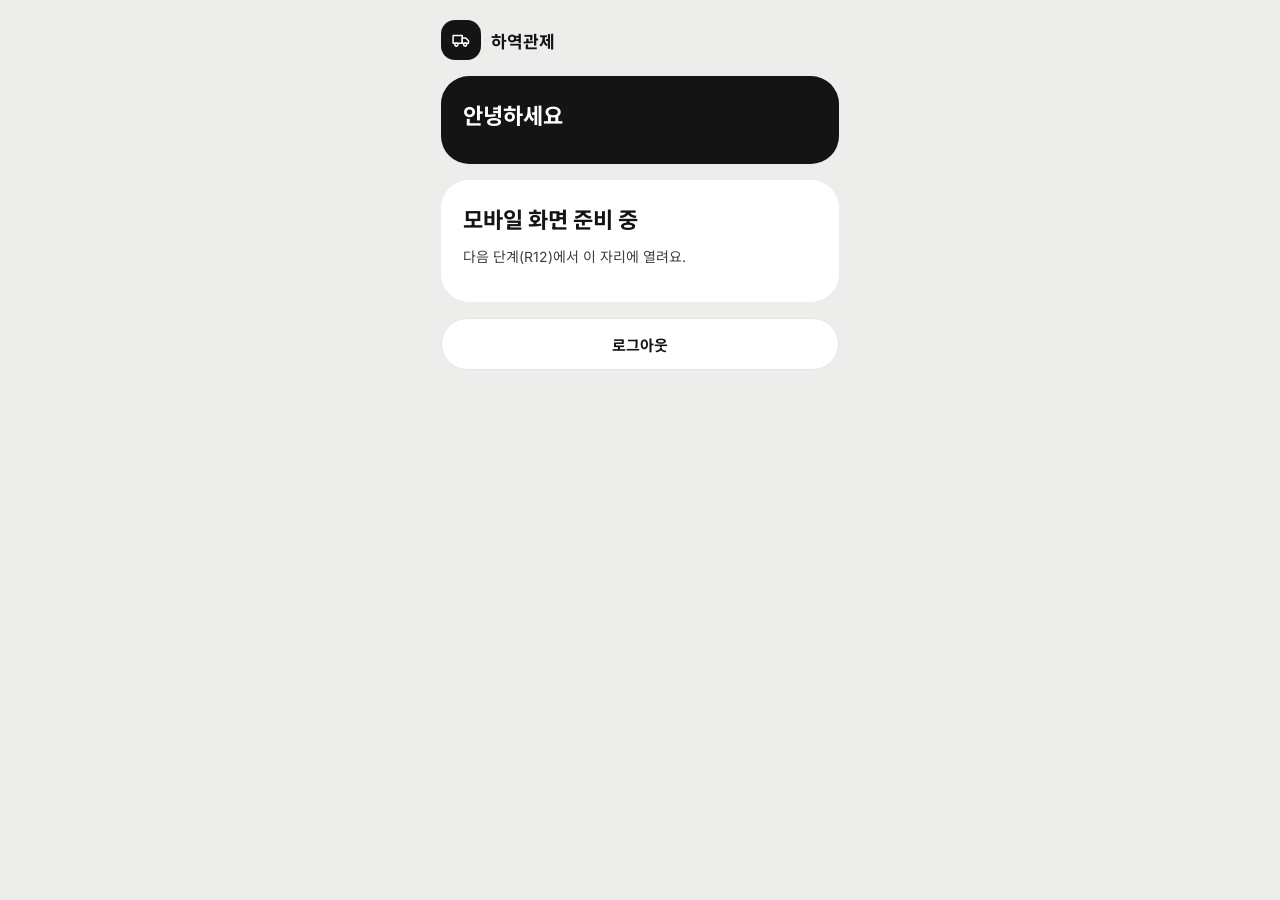
==== web/m/index.html @ d95c1f0a "R11 v12: 계정 · 로그인 · 회원가입(PC · 모바일) · 역할 권한 - app/auth.py: users·sessions SQLite(data/auth.db, --chec" ====
<!doctype html>
<html lang="ko">
<head>
<meta charset="utf-8">
<meta name="viewport" content="width=device-width,initial-scale=1">
<title>하역관제 · 모바일</title>
<link rel="preconnect" href="https://fonts.googleapis.com"><link rel="stylesheet" href="https://fonts.googleapis.com/css2?family=Inter:wght@400;500;600;700&family=Noto+Sans+KR:wght@400;500;700&display=swap">
<link rel="stylesheet" href="/web/auth.css">
<style>
.wrap{max-width:430px;margin:0 auto;min-height:100vh;padding:20px 16px 24px;display:flex;flex-direction:column;gap:16px}
.top{display:flex;align-items:center;justify-content:space-between;gap:10px}
.who{font-size:13px;color:var(--muted);font-weight:600}
.box{background:#fff;border-radius:28px;padding:22px;display:flex;flex-direction:column;gap:12px}
.box h1{font-size:22px;margin:0} .box p{margin:0;font-size:14px;color:var(--ink-2);line-height:1.6}
.dark{background:var(--ink);color:#fff} .dark p{color:#C9CDD1}
ul{margin:0;padding-left:18px;font-size:13.5px;color:var(--ink-2);line-height:1.8}
</style>
</head>
<body>
<main class="wrap">
  <div class="top"><div class="brandrow"><span class="logo" aria-hidden="true"><svg width="20" height="20" viewBox="0 0 24 24" fill="none" stroke="currentColor" stroke-width="1.8" stroke-linecap="round" stroke-linejoin="round"><path d="M2.5 6.5h11v9.5h-11z"/><path d="M13.5 9.5h4.2l3.3 3.4v3.1h-7.5z"/><circle cx="6.5" cy="17.5" r="1.9"/><circle cx="17" cy="17.5" r="1.9"/></svg></span>하역관제</div><span class="who" id="who"></span></div>
  <section class="box dark"><h1 id="hi">안녕하세요</h1><p id="role"></p></section>
  <section class="box"><h1>모바일 화면 준비 중</h1><p>다음 단계(R12)에서 이 자리에 열려요.</p><ul id="next"></ul></section>
  <button class="btn" id="out">로그아웃</button>
</main>
<script>
const $=s=>document.querySelector(s), esc=s=>String(s??'').replace(/[&<>"]/g,c=>({'&':'&amp;','<':'&lt;','>':'&gt;','"':'&quot;'}[c]));
fetch('/api/me').then(r=>{ if(r.status===401){ location.replace('/login'); return null; } return r.json(); }).then(u=>{ if(!u) return;
  $('#who').textContent=u.role_name; $('#hi').textContent=u.name+'님, 안녕하세요';
  $('#role').textContent=u.role==='driver'?'차량 '+((u.vehicle||{}).plate||'')+' · '+((u.vehicle||{}).tonnage||'')+' · '+((u.vehicle||{}).carrier||''):'담당 하역장 '+(u.hoppers||[]).map(h=>h==='YARD'?'대기장':'호퍼 '+h).join(' · ');
  $('#next').innerHTML=(u.role==='driver'?['운행 등록(싣고 온 원료 · 중량)','대기 — 내 순번 · 예상 호출','호출 — ○번 베이로 이동','도착 확인 · 덤프 하역 안전 경고']:['하역 현황 · 안전 경고 확인/오탐지','호출 순번 승인 · 변경','알림 · 내 정보']).map(x=>'<li>'+esc(x)+'</li>').join(''); });
$('#out').onclick=()=>fetch('/api/auth/logout',{method:'POST'}).then(()=>location.replace('/login'));
</script>
</body>
</html>
---- web/auth.css ----
/* 로그인 · 회원가입 · 모바일 공통 (R11, 시안 PC/모바일 로그인 · 회원가입) */
:root{--ink:#141414;--ink-2:#3C4043;--muted:#5F6368;--bg:#EDEDEB;--card:#FFFFFF;--soft:#F3F3F1;--soft-2:#F6F6F4;--line:#E4E4E1;--red:#D7263D;--blue:#1D47B8;--blue-bg:#E6EDFF}
*{box-sizing:border-box}
html,body{margin:0;background:var(--bg);color:var(--ink);font-family:Inter,'Noto Sans KR',system-ui,sans-serif}
a{color:var(--blue)}
.logo{width:40px;height:40px;border-radius:14px;background:var(--ink);color:#fff;display:flex;align-items:center;justify-content:center;flex:none}
.logo.inv{background:#fff;color:var(--ink)}
.brandrow{display:flex;align-items:center;gap:10px;font-size:17px;font-weight:700}
.chip{display:inline-flex;align-items:center;gap:4px;padding:3px 9px;border-radius:999px;font-size:12px;font-weight:600;background:var(--soft);color:var(--ink-2)}
.chip.dark{background:#FFFFFF1F;color:#fff} .chip.blue{background:var(--blue-bg);color:var(--blue)}
.fld{display:flex;flex-direction:column;gap:6px;font-size:13px;color:var(--ink-2);font-weight:600;min-width:0}
.fld input,.fld select{width:100%;min-height:48px;padding:0 14px;border-radius:14px;border:1px solid var(--line);background:#fff;font:inherit;font-size:14.5px;font-weight:500;color:var(--ink)}
.fld input:focus,.fld select:focus{outline:2px solid var(--ink);outline-offset:1px;border-color:var(--ink)}
.fld .err{color:var(--red);font-size:12px;font-weight:600;min-height:0}
.fld.bad input,.fld.bad select{border-color:var(--red)}
.chk{display:flex;gap:10px;align-items:flex-start;font-size:13.5px;min-height:24px;cursor:pointer}
.chk input{width:20px;height:20px;accent-color:var(--ink);flex-shrink:0;margin:0}
.chk small{display:block;font-size:12px;color:var(--muted);font-weight:400;margin-top:2px}
.btn{display:inline-flex;align-items:center;justify-content:center;gap:6px;min-height:52px;padding:0 20px;border-radius:999px;border:1px solid var(--line);background:#fff;color:var(--ink);font:inherit;font-size:15px;font-weight:700;cursor:pointer;text-decoration:none}
.btn.dark{background:var(--ink);border-color:var(--ink);color:#fff} .btn:disabled{opacity:.5;cursor:not-allowed}
.btn.sm{min-height:48px;font-size:13px;padding:0 14px}
.msg{border-radius:14px;padding:12px 14px;font-size:13.5px;font-weight:600;line-height:1.5}
.msg.bad{background:#FBDDE1;color:var(--red)} .msg.ok{background:#DDF0E5;color:#1F7A4F} .msg.info{background:var(--soft-2);color:var(--ink-2);font-weight:500}
.msg:empty{display:none}
.note{display:flex;gap:10px;background:var(--soft-2);border-radius:16px;padding:14px 16px;font-size:13px;color:var(--ink-2);line-height:1.5}
.sr{position:absolute;width:1px;height:1px;overflow:hidden;clip:rect(0 0 0 0)}
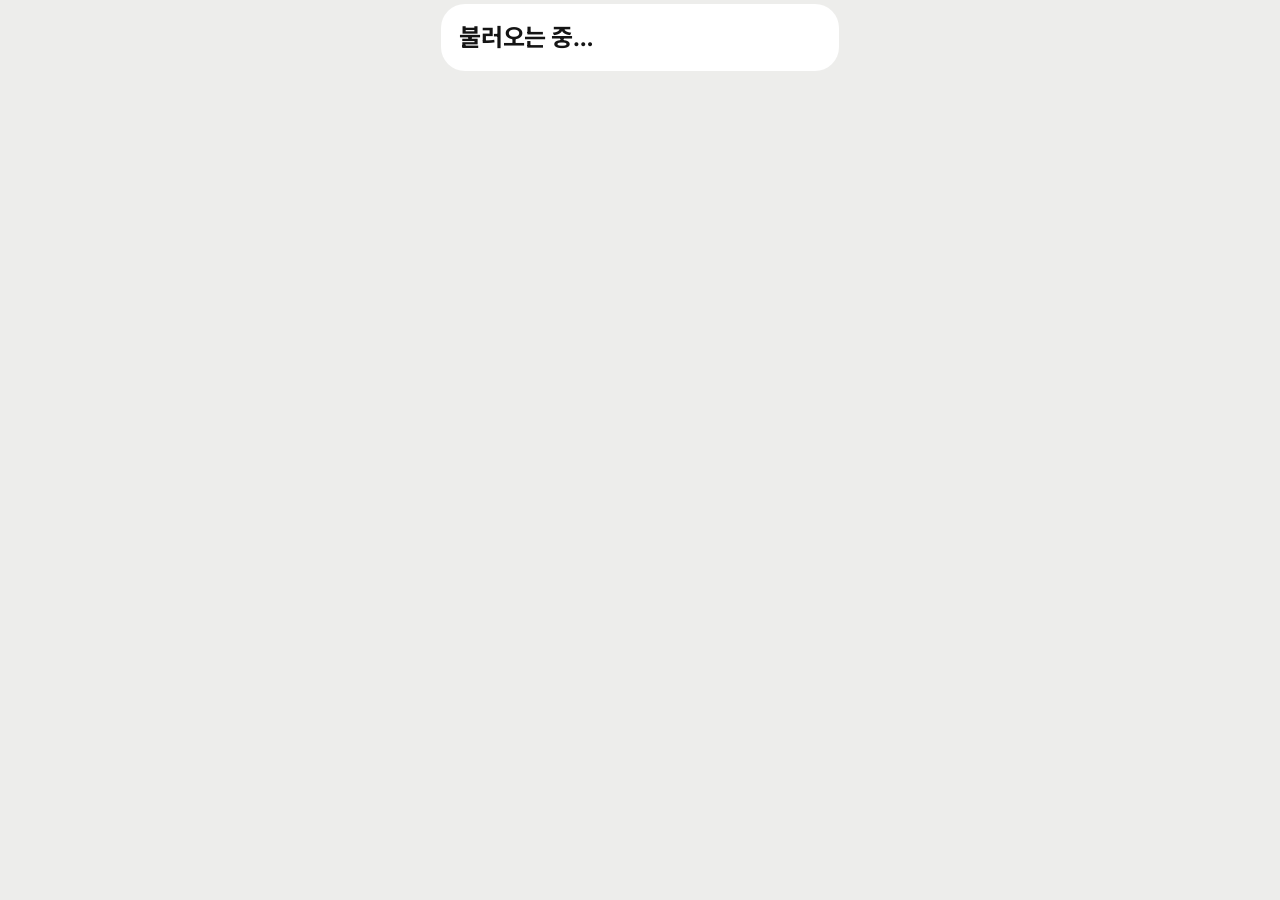
==== commit ae1de5c5: "R12 v13: 모바일 화면 — 운전자 5화면 · 현장 담당자 4탭 · 역할별 실시간 · CALL_ACK/수동 BAY_ENTER - 운전자(/m/): 운행 등록(GATE_IN so" ====
--- a/web/m/index.html
+++ b/web/m/index.html
@@ -2,34 +2,213 @@
 <html lang="ko">
 <head>
 <meta charset="utf-8">
-<meta name="viewport" content="width=device-width,initial-scale=1">
+<meta name="viewport" content="width=device-width,initial-scale=1,viewport-fit=cover">
+<meta name="theme-color" content="#EDEDEB">
 <title>하역관제 · 모바일</title>
 <link rel="preconnect" href="https://fonts.googleapis.com"><link rel="stylesheet" href="https://fonts.googleapis.com/css2?family=Inter:wght@400;500;600;700&family=Noto+Sans+KR:wght@400;500;700&display=swap">
 <link rel="stylesheet" href="/web/auth.css">
 <style>
-.wrap{max-width:430px;margin:0 auto;min-height:100vh;padding:20px 16px 24px;display:flex;flex-direction:column;gap:16px}
-.top{display:flex;align-items:center;justify-content:space-between;gap:10px}
-.who{font-size:13px;color:var(--muted);font-weight:600}
-.box{background:#fff;border-radius:28px;padding:22px;display:flex;flex-direction:column;gap:12px}
-.box h1{font-size:22px;margin:0} .box p{margin:0;font-size:14px;color:var(--ink-2);line-height:1.6}
-.dark{background:var(--ink);color:#fff} .dark p{color:#C9CDD1}
-ul{margin:0;padding-left:18px;font-size:13.5px;color:var(--ink-2);line-height:1.8}
+body{-webkit-tap-highlight-color:transparent}
+.app{max-width:430px;margin:0 auto;min-height:100vh;display:flex;flex-direction:column}
+.bar{display:flex;align-items:center;justify-content:space-between;gap:10px;padding:16px 16px 8px;font-size:13px;color:var(--muted);font-weight:600}
+.bar b{color:var(--ink);font-size:15px} .live{display:inline-flex;align-items:center;gap:6px} .live i{width:8px;height:8px;border-radius:50%;background:#B0B4B8} .live.on i{background:#1F7A4F}
+.body{flex:1;padding:4px 16px 120px;display:flex;flex-direction:column;gap:12px}
+.card{background:#fff;border-radius:24px;padding:18px;display:flex;flex-direction:column;gap:10px}
+.card.dark{background:var(--ink);color:#fff} .card.dark .cap{color:#C9CDD1}
+.card.red{background:var(--red);color:#fff} .card.blue{background:#1D47B8;color:#fff}
+h1{font-size:24px;line-height:1.3;margin:0;letter-spacing:-.01em} h2{font-size:17px;margin:0}
+.cap{font-size:13px;color:var(--muted);line-height:1.5} .big{font-size:30px;font-weight:700;line-height:1.1}
+.row{display:flex;align-items:center;justify-content:space-between;gap:8px}
+.tiles{display:grid;grid-template-columns:repeat(2,minmax(0,1fr));gap:8px}
+.tile{background:var(--soft-2);border-radius:16px;padding:12px 14px} .tile .k{font-size:12px;color:var(--muted);font-weight:600} .tile .v{font-size:24px;font-weight:700;margin-top:2px}
+.tile .v small{font-size:13px;color:var(--muted);font-weight:600}
+.steps{list-style:none;margin:0;padding:0;display:flex;flex-direction:column}
+.steps li{display:flex;align-items:center;gap:10px;padding:8px 0;font-size:14px;color:var(--muted);border-top:1px solid #EFEFEC}
+.steps li:first-child{border-top:0} .steps li i{width:12px;height:12px;border-radius:50%;border:2px solid #C9CDD1;flex:none}
+.steps li.on{color:var(--ink);font-weight:600} .steps li.on i{background:var(--ink);border-color:var(--ink)} .steps li.now i{background:#1D47B8;border-color:#1D47B8;box-shadow:0 0 0 4px #E6EDFF}
+.steps li span{margin-left:auto;font-variant-numeric:tabular-nums}
+.chips{display:flex;flex-wrap:wrap;gap:8px} .chips button{min-height:44px;padding:0 16px;border-radius:999px;border:1px solid var(--line);background:#fff;font:inherit;font-size:14px;font-weight:600;color:var(--ink-2)}
+.chips button[aria-pressed="true"]{background:var(--ink);border-color:var(--ink);color:#fff}
+.dock{position:fixed;left:0;right:0;bottom:0;padding:12px 16px calc(12px + env(safe-area-inset-bottom));background:linear-gradient(transparent,var(--bg) 30%);display:flex;flex-direction:column;gap:8px;max-width:430px;margin:0 auto}
+.dock .btn{width:100%;min-height:56px;font-size:16px}
+.btn.white{background:#fff;color:var(--ink);border-color:#fff} .btn.red{background:var(--red);border-color:var(--red);color:#fff}
+.tabs{position:fixed;left:0;right:0;bottom:0;max-width:430px;margin:0 auto;background:#fff;border-top:1px solid var(--line);display:grid;grid-template-columns:repeat(4,1fr);padding-bottom:env(safe-area-inset-bottom)}
+.tabs button{min-height:60px;border:0;background:transparent;font:inherit;font-size:12.5px;font-weight:600;color:var(--muted);display:flex;flex-direction:column;align-items:center;justify-content:center;gap:2px;position:relative}
+.tabs button[aria-selected="true"]{color:var(--ink)} .tabs button i{font-style:normal;font-size:18px}
+.tabs .n{position:absolute;top:8px;left:55%;min-width:18px;height:18px;border-radius:9px;background:var(--red);color:#fff;font-size:11px;display:flex;align-items:center;justify-content:center;padding:0 5px}
+.hops{display:grid;grid-template-columns:repeat(2,minmax(0,1fr));gap:8px}
+.hop{background:#fff;border-radius:18px;padding:14px} .hop b{font-size:15px} .hop .pct{font-size:24px;font-weight:700}
+.lv{display:inline-flex;padding:2px 8px;border-radius:999px;font-size:11.5px;font-weight:700}
+.lv.ok{background:#E6EDFF;color:#1D47B8} .lv.warn{background:#FFF1D6;color:#8A5A00} .lv.crit,.lv.down{background:#FFE9DD;color:#B8420A}
+.ap{background:#fff;border-radius:20px;padding:14px 16px;display:flex;flex-direction:column;gap:6px}
+.ap .t{display:flex;align-items:center;gap:8px;font-size:15px;font-weight:700} .ap .rk{width:26px;height:26px;border-radius:50%;background:var(--ink);color:#fff;display:inline-flex;align-items:center;justify-content:center;font-size:13px}
+.ap .btns{display:grid;grid-template-columns:1fr 1fr;gap:8px;margin-top:4px} .ap .btns .btn{min-height:48px}
+.eff{display:inline-flex;padding:2px 8px;border-radius:999px;background:#DDF0E5;color:#1F7A4F;font-size:12px;font-weight:700} .eff.bad{background:#FBDDE1;color:var(--red)}
+.al{background:#fff;border-radius:18px;padding:12px 14px;display:flex;gap:10px;align-items:center;font-size:13.5px} .al div{flex:1}
+.sheet{position:fixed;inset:0;background:rgba(0,0,0,.35);display:flex;align-items:flex-end;justify-content:center;z-index:20} .sheet[hidden]{display:none}
+.sheet .in{background:#fff;border-radius:24px 24px 0 0;padding:20px 16px calc(20px + env(safe-area-inset-bottom));width:100%;max-width:430px;display:flex;flex-direction:column;gap:10px}
+.toast{position:fixed;left:50%;top:16px;transform:translateX(-50%);background:var(--ink);color:#fff;border-radius:999px;padding:10px 16px;font-size:13.5px;font-weight:600;z-index:30;max-width:90vw} .toast[hidden]{display:none}
+.alarm{min-height:100vh;background:var(--red);color:#fff;display:flex;flex-direction:column;padding:20px 16px 160px;gap:16px}
+.alarm .k{font-size:13px;opacity:.85;font-weight:600} .alarm h1{font-size:34px} .alarm .facts{display:grid;grid-template-columns:repeat(3,minmax(0,1fr));gap:8px} .alarm{overflow-x:hidden} .alarm .facts div{min-width:0;font-size:12.5px} .alarm .facts b{font-size:17px!important;word-break:keep-all;overflow-wrap:anywhere}
+.alarm .facts div{background:rgba(255,255,255,.14);border-radius:16px;padding:12px} .alarm .facts b{display:block;font-size:20px;margin-top:2px}
 </style>
 </head>
 <body>
-<main class="wrap">
-  <div class="top"><div class="brandrow"><span class="logo" aria-hidden="true"><svg width="20" height="20" viewBox="0 0 24 24" fill="none" stroke="currentColor" stroke-width="1.8" stroke-linecap="round" stroke-linejoin="round"><path d="M2.5 6.5h11v9.5h-11z"/><path d="M13.5 9.5h4.2l3.3 3.4v3.1h-7.5z"/><circle cx="6.5" cy="17.5" r="1.9"/><circle cx="17" cy="17.5" r="1.9"/></svg></span>하역관제</div><span class="who" id="who"></span></div>
-  <section class="box dark"><h1 id="hi">안녕하세요</h1><p id="role"></p></section>
-  <section class="box"><h1>모바일 화면 준비 중</h1><p>다음 단계(R12)에서 이 자리에 열려요.</p><ul id="next"></ul></section>
-  <button class="btn" id="out">로그아웃</button>
-</main>
+<div class="app" id="app"><div class="body"><div class="card"><h1>불러오는 중…</h1></div></div></div>
+<div class="toast" id="toast" role="status" hidden></div>
 <script>
 const $=s=>document.querySelector(s), esc=s=>String(s??'').replace(/[&<>"]/g,c=>({'&':'&amp;','<':'&lt;','>':'&gt;','"':'&quot;'}[c]));
-fetch('/api/me').then(r=>{ if(r.status===401){ location.replace('/login'); return null; } return r.json(); }).then(u=>{ if(!u) return;
-  $('#who').textContent=u.role_name; $('#hi').textContent=u.name+'님, 안녕하세요';
-  $('#role').textContent=u.role==='driver'?'차량 '+((u.vehicle||{}).plate||'')+' · '+((u.vehicle||{}).tonnage||'')+' · '+((u.vehicle||{}).carrier||''):'담당 하역장 '+(u.hoppers||[]).map(h=>h==='YARD'?'대기장':'호퍼 '+h).join(' · ');
-  $('#next').innerHTML=(u.role==='driver'?['운행 등록(싣고 온 원료 · 중량)','대기 — 내 순번 · 예상 호출','호출 — ○번 베이로 이동','도착 확인 · 덤프 하역 안전 경고']:['하역 현황 · 안전 경고 확인/오탐지','호출 순번 승인 · 변경','알림 · 내 정보']).map(x=>'<li>'+esc(x)+'</li>').join(''); });
-$('#out').onclick=()=>fetch('/api/auth/logout',{method:'POST'}).then(()=>location.replace('/login'));
+let ME=null, D=null, tab='home', busy=false, live=false, cargoSel=null, toastT=null;
+const HN=h=>h==='YARD'?'대기장':'호퍼 '+h;
+function toast(m){ $('#toast').textContent=m; $('#toast').hidden=false; clearTimeout(toastT); toastT=setTimeout(()=>$('#toast').hidden=true,2600); }
+async function api(u,o){ const r=await fetch(u,o); if(r.status===401){ location.replace('/login'); throw new Error('login'); } const d=await r.json().catch(()=>({})); if(!r.ok) throw new Error(d.detail||('오류 '+r.status)); return d; }
+const post=(u,b)=>api(u,{method:'POST',headers:b?{'Content-Type':'application/json'}:{},body:b?JSON.stringify(b):undefined});
+function bar(){ return '<div class="bar"><span><b>'+esc(ME.role_name)+'</b> · '+esc(ME.name)+'</span><span class="live'+(live?' on':'')+'" title="실시간 연결"><i></i>'+(D&&D.clock?esc(D.clock.slice(11,16)):'')+'</span></div>'; }
+
+/* ---------- 운전자 ---------- */
+function driver(){
+  const v=D.vehicle, q=D.queue, sf=D.safety;
+  if(sf) return alarm(sf);
+  if(!v) return register();
+  if(v.state==='arrived'||v.state==='yard') return waiting(v,q);
+  if(v.state==='moving'&&v.app&&!v.acked) return called(v);
+  if(v.state==='moving'||v.state==='queue') return arrive(v);
+  if(v.state==='working') return working(v);
+  return finished(v);
+}
+function steps(cur){ const S=D.steps||[]; let now=S.findIndex(s=>!s.t); if(now<0) now=S.length;
+  return '<div class="card"><h2>진행 상황</h2><ul class="steps">'+S.map((s,i)=>'<li class="'+(s.t?'on':'')+(i===now?' now':'')+'"><i></i>'+esc(s.k)+'<span>'+esc(s.t||'')+'</span></li>').join('')+'</ul></div>'; }
+function vline(v){ return esc(v.cargo)+' '+v.load_t+'t'+(v.order?' · 오더 '+esc(v.order):''); }
+function register(){
+  const cargos=(window.CARGOS||[]), top=['석회석','분코크스','밀스케일'], rest=cargos.filter(c=>!top.includes(c));
+  const car=ME.vehicle||{};
+  let h=bar()+'<div class="body">';
+  if(D.trips_today) h+='<div class="card" style="background:#DDF0E5"><b style="color:#1F7A4F">하역 완료 · 오늘 운행 '+D.trips_today+'회</b><span class="cap">'+(D.last_trip?esc(D.last_trip.cargo)+' '+D.last_trip.load_t+'t · '+esc(HN(D.last_trip.sector||''))+' · 대기 '+D.last_trip.wait_min+'분':'')+'</span></div>';
+  h+='<div><h1>오늘 운행 등록</h1><p class="cap" style="margin:4px 0 0">운행할 때마다 싣고 온 원료를 등록해요. 가입 정보와 별개예요.</p></div>'+
+    '<div class="card"><span class="cap">내 차량 · 가입 정보</span><b style="font-size:17px">'+esc(car.plate)+' · '+esc(car.tonnage||'')+' 덤프</b><span class="cap">'+esc(car.carrier||'')+'</span></div>'+
+    '<div class="card"><h2>원료</h2><div class="chips" id="cg">'+top.map(c=>'<button data-c="'+esc(c)+'" aria-pressed="'+(cargoSel===c)+'">'+esc(c)+'</button>').join('')+
+    '</div><label class="fld">기타 원료 '+rest.length+'종<select id="cgx"><option value="">고르기</option>'+rest.map(c=>'<option'+(cargoSel===c?' selected':'')+'>'+esc(c)+'</option>').join('')+'</select></label>'+
+    '<label class="fld">중량 (t)<input id="wt" inputmode="decimal" placeholder="예: 24.5"></label><label class="fld">입고 오더 번호<input id="od" placeholder="선택 입력"></label></div>'+
+    '<div class="card"><h2>받을 수 있는 하역장</h2><span class="cap" id="acc">원료를 고르면 보여요 · 베이는 호출 때 지정</span></div>'+
+    '<p class="cap">게이트를 지나면 도착이 기록되고 대기장 순번이 정해져요. (위치 신호는 가정)</p></div>'+
+    '<div class="dock"><button class="btn dark" id="reg">등록하고 게이트로</button></div>';
+  return h;
+}
+function waiting(v,q){
+  return bar()+'<div class="body"><div class="card dark"><span class="cap">'+vline(v)+'</span><h1>'+esc(D.plate)+' · 대기장</h1><span class="cap">'+(v.state==='arrived'?'게이트 통과 · 대기장으로 이동 중':'대기 중 · '+esc(D.clock.slice(11,16))+' 기준')+'</span></div>'+
+    (q?'<div class="tiles"><div class="tile"><div class="k">내 순번</div><div class="v">'+q.rank+'<small> 번째</small></div></div><div class="tile"><div class="k">예상 호출</div><div class="v">'+esc(q.call_at||'—')+'</div></div>'+
+      '<div class="tile"><div class="k">앞 차량</div><div class="v">'+q.ahead+'<small>대</small></div></div><div class="tile"><div class="k">하역장</div><div class="v" style="font-size:20px">'+esc(q.sector||'—')+'</div></div>'+
+      '<div class="tile" style="grid-column:1/-1"><div class="k">대기</div><div class="v">'+Math.floor(q.wait_min)+'<small>분</small></div><div class="cap">'+esc(q.status||'')+'</div></div></div>'
+     :'<div class="card"><span class="cap">순번을 계산하고 있어요…</span></div>')+
+    '<p class="cap">예상 시각은 하역 진척도로 계산해서 바뀔 수 있어요. 현장 담당자가 승인하면 호출 알림이 와요.</p>'+steps()+'</div>';
+}
+function called(v){
+  return bar()+'<div class="body"><div class="card blue"><span style="font-size:13px;opacity:.85">호출 '+esc((D.steps[2]||{}).t||'')+' · '+vline(v)+'</span><h1>'+esc(v.sector)+' '+v.bay+'번 베이로 이동하세요</h1>'+
+    '<span style="opacity:.9;font-size:14px">도로로 나가 직진 · 약 '+(v.travel_min??'—')+'분 · 후진 진입</span></div>'+steps()+'</div>'+
+    '<div class="dock"><button class="btn dark" id="ack">확인했어요 · 이동 시작</button></div>';
+}
+function arrive(v){
+  return bar()+'<div class="body"><div class="card dark"><span class="cap">'+esc(D.plate)+' · 이동 중'+(v.eta_min!=null?' · 약 '+v.eta_min+'분 남음':'')+'</span><h1>'+esc(v.sector)+' '+v.bay+'번 베이에 도착했나요?</h1>'+
+    '<span class="cap">위치 신호(가정)·영상으로 자동 확인되지만, 신호가 약하면 버튼으로 알려 주세요.</span></div>'+
+    '<div class="card"><h2>도착하면 진입 → 하역중</h2><span class="cap">'+v.bay+'번 베이('+esc(v.cargo)+')로 유도선을 따라 후진 진입한 뒤 적재함을 올리세요. 뒤에 사람이 있으면 경고가 와요.</span></div>'+steps()+'</div>'+
+    '<div class="dock"><button class="btn dark" id="arr">도착했어요</button></div>';
+}
+function working(v){
+  return bar()+'<div class="body"><div class="card dark"><span class="cap">'+esc(v.sector)+' '+v.bay+'번 베이 · '+vline(v)+'</span><h1>하역 중 '+(v.progress_pct??0)+'%</h1>'+
+    '<div style="height:8px;border-radius:999px;background:rgba(255,255,255,.2)"><div style="height:100%;width:'+Math.min(100,v.progress_pct||0)+'%;border-radius:999px;background:#fff"></div></div>'+
+    '<span class="cap">약 '+Math.ceil(v.remain_min||0)+'분 남음'+(v.dump_deg>=15?' · 적재함 상승 '+v.dump_deg+'°':'')+'</span></div>'+steps()+'</div>';
+}
+function finished(v){ return bar()+'<div class="body"><div class="card" style="background:#DDF0E5"><h1 style="color:#1F7A4F">하역 완료</h1><span class="cap">계근대(출)로 나가세요 · 오늘 운행 '+(D.trips_today+1)+'회째</span></div>'+steps()+'</div>'; }
+function alarm(sf){
+  return '<div class="alarm" role="alertdialog" aria-labelledby="alt"><div class="row k"><span>'+esc(D.plate)+' · 운전자</span><span>'+esc(sf.ts||'')+'</span></div>'+
+    '<span class="k">안전 경고 · 자동</span><h1 id="alt">하역을 멈추세요</h1><p style="margin:0;font-size:16px;line-height:1.5">트럭 '+(sf.rule&&sf.rule.includes('후진')?'후진 경로':'뒤 '+sf.radius_m+'m')+' 안에 작업자가 있어요. 적재함을 그대로 두고 기다리세요.</p>'+
+    '<div class="facts"><div>위치<b>'+esc(sf.sector||'')+' 베이 '+(sf.bay||'')+'</b></div><div>위험 반경<b>'+sf.radius_m+'m</b></div><div>작업자 거리<b>약 '+(sf.dist_m??'—')+'m</b></div></div>'+
+    '<p style="margin:0;font-size:13px;opacity:.9">관제실도 보고 있어요 · 오탐지면 관제실이 해제해요'+(sf.stopped?' · '+esc(sf.stopped)+' 멈춤 알림 보냄':'')+'</p></div>'+
+    '<div class="dock" style="background:var(--red)"><button class="btn white" id="stop"'+(sf.stopped?' disabled':'')+'>'+(sf.stopped?'멈춤을 알렸어요':'멈췄어요')+'</button><a class="btn" style="background:transparent;color:#fff;border-color:rgba(255,255,255,.6)" href="tel:">관제실 연결</a></div>';
+}
+
+/* ---------- 현장 담당자 ---------- */
+function field(){
+  const n=(D.checks||[]).reduce((a,g)=>a+g.n,0);
+  let h=bar()+'<div class="body">';
+  if(tab==='home'){
+    h+='<div class="row"><h1>하역 현황</h1><span class="cap">'+esc((ME.shift||''))+'</span></div>';
+    (D.safety||[]).forEach(x=>{ h+='<div class="card red"><span style="font-size:13px;opacity:.9">안전 경고 L3 자동 실행 '+esc(x.ts||'')+'</span><h2>'+esc(x.sector_name||x.sector_id)+' · '+esc(x.cargo||'')+' '+esc(x.rule_text||'덤프 반경')+' 진입</h2>'+
+      '<span style="font-size:13.5px;opacity:.95">'+esc(x.vehicle_id)+' 뒤에 작업자 · 약 '+(x.dist_m??'—')+'m. 경고와 하역 중지 요청이 자동으로 나갔어요.'+(x.driver_stopped?' 운전자 멈춤 확인 '+esc(x.driver_stopped)+'.':'')+'</span>'+
+      '<div class="btns" style="display:grid;grid-template-columns:1fr 1fr;gap:8px"><button class="btn white" data-sa="'+esc(x.id)+'" data-how="ack">확인</button><button class="btn" style="background:transparent;color:#fff;border-color:rgba(255,255,255,.6)" data-sa="'+esc(x.id)+'" data-how="dismiss">취소 · 오탐지</button></div></div>'; });
+    h+='<div class="hops">'+(D.sectors||[]).map(s=>{ const lv=s.status==='down'?'down':s.level; return '<div class="hop"><div class="row"><b>'+esc(s.name)+'</b><span class="lv '+lv+'">'+({ok:'원활',warn:'주의',crit:'혼잡',down:'정지'}[lv])+'</span></div><div class="pct">'+(s.status==='down'?'정지':s.congestion_pct+'%')+'</div><span class="cap">하역 중 '+s.working+'/'+s.bays+' · 대기 '+s.queue+'</span></div>'; }).join('')+
+      (D.yard!=null?'<div class="hop"><b>대기장</b><div class="pct">'+D.yard+'<small style="font-size:14px">대</small></div><span class="cap">대기</span></div>':'')+'</div>';
+    h+=approvals((D.approvals||[]).slice(0,2),true);
+  } else if(tab==='seq'){ h+='<h1>호출 순번</h1>'+approvals(D.approvals||[],false); }
+  else if(tab==='alert'){
+    h+='<h1>알림</h1><span class="cap">담당 하역장 운영 알림 · 확인하면 목록에서 빠져요</span>';
+    const items=(D.checks||[]).flatMap(g=>g.items.map(i=>({...i,kind:g.kind,sector:g.sector_id})));
+    h+=items.length?items.map(i=>'<div class="al"><div><b>'+esc(HN(i.sector))+' · '+esc(i.kind)+'</b><br><span class="cap">'+esc(i.ts)+' · '+esc(i.text)+'</span></div><button class="btn sm" data-ack="'+esc(i.id)+'">확인</button></div>').join(''):'<div class="card"><span class="cap">확인할 알림이 없어요.</span></div>';
+  } else {
+    h+='<h1>내 정보</h1><div class="card"><b style="font-size:17px">'+esc(ME.name)+'</b><span class="cap">'+esc(ME.role_name)+' · 아이디 '+esc(ME.login_id)+(ME.dept?' · '+esc(ME.dept):'')+'</span><span class="cap">담당 하역장 '+(D.hoppers||[]).map(HN).join(' · ')+'</span><span class="cap">'+esc(ME.shift||'')+'</span></div><button class="btn" id="out">로그아웃</button>';
+  }
+  h+='</div><nav class="tabs" role="tablist">'+[['home','⌂','홈'],['seq','≡','순번'],['alert','🔔','알림'],['me','☺','내 정보']].map(([k,i,l])=>'<button role="tab" data-tab="'+k+'" aria-selected="'+(tab===k)+'"><i aria-hidden="true">'+i+'</i>'+l+(k==='alert'&&n?'<span class="n">'+(n>99?'99+':n)+'</span>':'')+(k==='seq'&&(D.approvals||[]).length?'<span class="n">'+D.approvals.length+'</span>':'')+'</button>').join('')+'</nav>';
+  return h;
+}
+function approvals(list,short){
+  let h='<div class="row"><h2>호출 순번 <span class="cap">L2 · 승인해야 호출돼요</span></h2>'+(short&&(D.approvals||[]).length>2?'<button class="btn sm" data-tab="seq">전체 '+D.approvals.length+'</button>':'')+'</div>';
+  if(D.auto_approve) h+='<div class="card"><span class="cap">지금은 자동 승인이 켜져 있어 호출 시각이 되면 자동으로 가요(관제실 설정).</span></div>';
+  else if(!list.length) h+='<div class="card"><span class="cap">승인을 기다리는 순번이 없어요.</span></div>';
+  return h+list.map(a=>'<div class="ap"><div class="t"><span class="rk">'+a.rank+'</span>'+esc(a.vehicle_id)+' → '+esc(a.name)+' 베이 '+(a.bay??'—')+(a.urgent?' <span class="lv crit">긴급</span>':'')+'</div>'+
+    '<span class="cap">'+esc(a.call_at)+' 호출 · 대기 '+Math.floor(a.wait||0)+'분'+(a.travel?' · 이동 '+a.travel+'분':'')+'</span><span class="cap">'+esc(a.why||'')+'</span>'+
+    (a.effect!=null&&Math.abs(a.effect)>=0.05?'<span><span class="eff'+(a.effect>0?' bad':'')+'" title="'+(a.effect_confirmed?'확정':'예상')+' · PC 알림 패널과 같은 값">FIFO 대비 '+(a.effect>0?'+':'−')+Math.abs(a.effect).toFixed(1)+'분</span></span>':'')+
+    '<div class="btns"><button class="btn" data-chg="'+esc(a.vehicle_id)+'">변경</button><button class="btn dark" data-ok="'+esc(a.vehicle_id)+'">승인</button></div></div>').join('');
+}
+function changeSheet(vid){
+  const opts=(D.hoppers||[]).filter(h=>h!=='YARD');
+  const s=document.createElement('div'); s.className='sheet'; s.innerHTML='<div class="in" role="dialog" aria-label="하역장 바꾸기"><h2>'+esc(vid)+' 하역장 바꾸기</h2><span class="cap">담당 하역장으로만 바꿀 수 있어요.</span>'+
+    opts.map(h=>'<button class="btn" data-to="'+h+'">호퍼 '+h+'</button>').join('')+'<button class="btn" data-x="1">닫기</button></div>';
+  s.onclick=async e=>{ const b=e.target.closest('[data-to],[data-x]'); if(!b&&e.target!==s) return; s.remove(); if(b&&b.dataset.to){ try{ await post('/api/field/change',{vehicle_id:vid,sector_id:b.dataset.to,reason:'현장 판단'}); toast('호퍼 '+b.dataset.to+'로 바꿨어요'); load(); }catch(err){ toast(err.message); } } };
+  document.body.appendChild(s);
+}
+
+/* ---------- 그리기 · 동작 ---------- */
+let lastKey='', lastHtml='';
+function draw(){ if(!D||!ME) return;
+  const key=ME.role==='driver'&&!D.safety&&!D.vehicle?'register:'+D.trips_today:'';
+  if(key&&key===lastKey){ const c=document.querySelector('.bar .live'); if(c){ c.classList.toggle('on',live); c.lastChild.textContent=D.clock?D.clock.slice(11,16):''; } return; }   // 입력 중인 등록 화면은 다시 그리지 않음
+  const html=ME.role==='driver'?driver():field(); lastKey=key; if(html===lastHtml) return; lastHtml=html;
+  const y=window.scrollY; $('#app').innerHTML=html; window.scrollTo(0,y); if(key) accFor(cargoSel); }
+async function accFor(c){ if(!c||!$('#acc')) return; try{ const r=await api('/api/driver/accept?cargo='+encodeURIComponent(c)); $('#acc').textContent=r.bays.length?r.bays.map(b=>b.name+' '+b.bay+'번 베이').join(' · ')+' · 베이는 호출 때 지정':'받는 하역장이 없어요'; }catch(e){} }
+$('#app').addEventListener('click',async e=>{
+  const t=e.target.closest('button,a'); if(!t||busy) return;
+  try{
+    if(t.dataset.c){ cargoSel=t.dataset.c; if($('#cgx')) $('#cgx').value=''; document.querySelectorAll('#cg button').forEach(b=>b.setAttribute('aria-pressed',String(b===t))); accFor(cargoSel); return; }
+    if(t.dataset.tab){ tab=t.dataset.tab; draw(); window.scrollTo(0,0); return; }
+    busy=true;
+    if(t.id==='reg'){ const wt=$('#wt').value.trim(); if(!cargoSel){ toast('원료를 골라 주세요'); return; } if(!wt){ toast('중량을 넣어 주세요'); $('#wt').focus(); return; }
+      D=Object.assign({role:'driver'},await post('/api/driver/trip',{cargo:cargoSel,load_t:wt,order:$('#od').value.trim()})); toast('등록했어요 · 게이트로 가세요'); draw(); }
+    else if(t.id==='ack'){ await post('/api/driver/ack'); toast('이동 시작 · 안전 운행하세요'); }
+    else if(t.id==='arr'){ const r=await post('/api/driver/arrive'); toast(r.message); }
+    else if(t.id==='stop'){ await post('/api/driver/stopped'); toast('관제실에 멈춤을 알렸어요'); }
+    else if(t.dataset.ok){ await post('/api/field/approve?vehicle_id='+encodeURIComponent(t.dataset.ok)); toast('승인했어요 · 운전자에게 호출이 가요'); }
+    else if(t.dataset.chg){ busy=false; changeSheet(t.dataset.chg); return; }
+    else if(t.dataset.sa){ await post('/api/field/safety/'+encodeURIComponent(t.dataset.sa)+'/'+t.dataset.how); toast(t.dataset.how==='ack'?'확인했어요 · 하역 재개':'오탐지로 해제했어요'); }
+    else if(t.dataset.ack){ await post('/api/field/alerts/'+encodeURIComponent(t.dataset.ack)+'/ack'); toast('확인했어요'); }
+    else if(t.id==='out'){ await post('/api/auth/logout'); location.replace('/login'); return; }
+    await load();
+  }catch(err){ if(err.message!=='login') toast(err.message); } finally{ busy=false; }
+});
+$('#app').addEventListener('change',e=>{ if(e.target.id==='cgx'&&e.target.value){ cargoSel=e.target.value; document.querySelectorAll('#cg button').forEach(b=>b.setAttribute('aria-pressed','false')); accFor(cargoSel); } });
+async function load(){ D=Object.assign({role:ME.role},await api(ME.role==='driver'?'/api/driver/me':'/api/field/home')); draw(); }
+function connect(){
+  const ws=new WebSocket((location.protocol==='https:'?'wss://':'ws://')+location.host+'/ws/m');
+  ws.onopen=()=>{ live=true; }; ws.onmessage=e=>{ const d=JSON.parse(e.data);
+    D=d; draw(); };
+  ws.onclose=e=>{ live=false; if(e.code===4401){ api('/api/me'); return; } setTimeout(connect,2000); };
+}
+(async()=>{
+  try{ ME=await api('/api/me'); }catch(e){ return; }
+  if(ME.role==='control'&&!ME.no_auth){ /* 관제 담당자가 열면 현장 담당자 화면(전체 하역장)으로 미리보기 */ ME=Object.assign({},ME,{role:'field',role_name:'현장 화면 미리보기'}); }
+  if(ME.no_auth) ME=Object.assign({},ME,{role:'field',role_name:'현장 화면 미리보기'});
+  if(ME.role==='driver'){ try{ window.CARGOS=(await api('/api/driver/accept')).cargos; }catch(e){ window.CARGOS=[]; } }
+  await load(); if(!(ME.no_auth||ME.role_name==='현장 화면 미리보기')) connect(); else setInterval(load,2000);
+})();
 </script>
 </body>
 </html>
